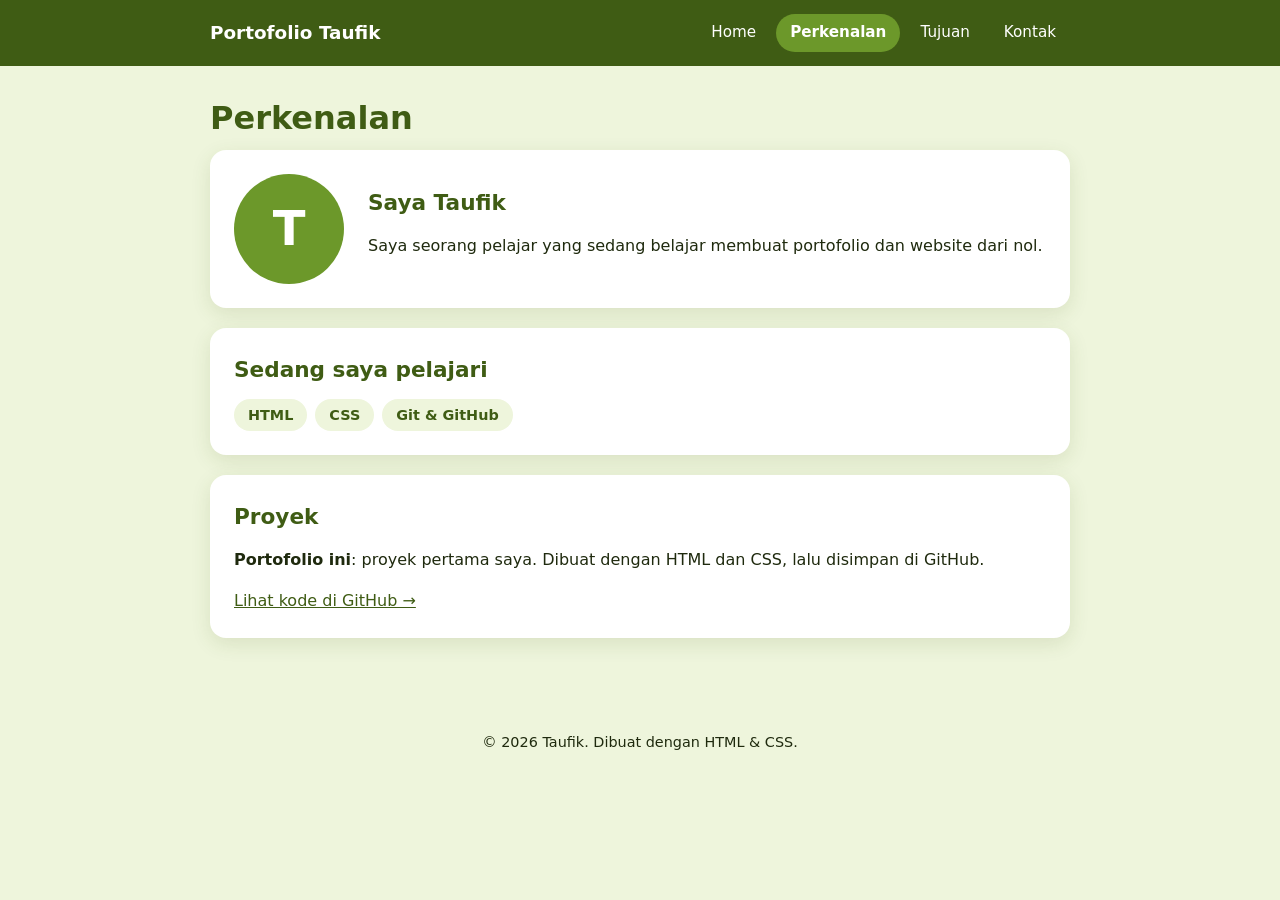
==== perkenalan.html @ ca497faa "first commit" ====
<!DOCTYPE html>
<html lang="id">
<head>
    <meta charset="UTF-8">
    <meta name="viewport" content="width=device-width, initial-scale=1.0">
    <meta name="description" content="Perkenalan Taufik, pelajar yang sedang belajar membuat website.">
    <title>Perkenalan | Portofolio Taufik</title>
    <link rel="stylesheet" href="porto.css">
</head>
<body>
    <header>
        <div class="header-isi">
            <a class="logo" href="portofolio.html">Portofolio Taufik</a>
            <nav>
                <a href="portofolio.html">Home</a>
                <a class="aktif" href="perkenalan.html">Perkenalan</a>
                <a href="tujuan.html">Tujuan</a>
                <a href="kontak.html">Kontak</a>
            </nav>
        </div>
    </header>

    <main>
        <h1>Perkenalan</h1>

        <section class="kartu profil">
            <!-- Ganti huruf "T" dengan foto sendiri, contoh:
                 <img class="avatar" src="images/foto.jpg" alt="Foto Taufik"> -->
            <div class="avatar" aria-hidden="true">T</div>
            <div>
                <h2>Saya Taufik</h2>
                <p>Saya seorang pelajar yang sedang belajar membuat portofolio dan website dari nol.</p>
            </div>
        </section>

        <section class="kartu">
            <h2>Sedang saya pelajari</h2>
            <ul class="tag-daftar">
                <li>HTML</li>
                <li>CSS</li>
                <li>Git &amp; GitHub</li>
            </ul>
        </section>

        <section class="kartu">
            <h2>Proyek</h2>
            <p>
                <strong>Portofolio ini</strong>: proyek pertama saya. Dibuat dengan HTML dan CSS,
                lalu disimpan di GitHub.
            </p>
            <a href="https://github.com/ofikopik/latihan-membuat-portofolio-sediri" target="_blank" rel="noopener">Lihat kode di GitHub →</a>
        </section>
    </main>

    <footer>
        <p>© 2026 Taufik. Dibuat dengan HTML &amp; CSS.</p>
    </footer>
</body>
</html>
---- porto.css ----
/* ===== Variabel warna ===== */
:root {
    --hijau-tua: #3f5c14;
    --hijau: #6c982a;
    --hijau-muda: #eef5dc;
    --teks: #1f2a0e;
    --teks-lembut: #55623a;
    --putih: #ffffff;
    --bayangan: 0 6px 20px rgba(63, 92, 20, 0.12);
}

* {
    box-sizing: border-box;
}

body {
    margin: 0;
    font-family: "Segoe UI", system-ui, -apple-system, Arial, sans-serif;
    color: var(--teks);
    background: var(--hijau-muda);
    line-height: 1.7;
}

/* ===== Header & navigasi ===== */
header {
    background: var(--hijau-tua);
    color: var(--putih);
    position: sticky;
    top: 0;
    z-index: 10;
}

.header-isi {
    max-width: 900px;
    margin: 0 auto;
    padding: 14px 20px;
    display: flex;
    flex-wrap: wrap;
    align-items: center;
    justify-content: space-between;
    gap: 10px;
}

.logo {
    font-weight: 700;
    font-size: 1.15rem;
    color: var(--putih);
    text-decoration: none;
}

nav {
    display: flex;
    flex-wrap: wrap;
    gap: 6px;
}

nav a {
    color: var(--putih);
    text-decoration: none;
    padding: 6px 14px;
    border-radius: 999px;
    font-size: 0.95rem;
    transition: background 0.2s;
}

nav a:hover {
    background: rgba(255, 255, 255, 0.18);
}

nav a.aktif {
    background: var(--hijau);
    font-weight: 600;
}

/* ===== Konten ===== */
main {
    max-width: 900px;
    margin: 0 auto;
    padding: 32px 20px 48px;
}

h1 {
    font-size: 2rem;
    line-height: 1.25;
    margin: 0 0 12px;
    color: var(--hijau-tua);
}

h2 {
    font-size: 1.35rem;
    margin: 0 0 10px;
    color: var(--hijau-tua);
}

p {
    margin: 0 0 14px;
    color: var(--teks);
}

a {
    color: var(--hijau-tua);
}

.kartu {
    background: var(--putih);
    border-radius: 16px;
    padding: 24px;
    margin-bottom: 20px;
    box-shadow: var(--bayangan);
}

.lembut {
    color: var(--teks-lembut);
}

/* ===== Hero (halaman utama) ===== */
.hero {
    background: linear-gradient(135deg, var(--hijau-tua), var(--hijau));
    color: var(--putih);
    border-radius: 20px;
    padding: 40px 28px;
    margin-bottom: 24px;
    box-shadow: var(--bayangan);
}

.hero h1,
.hero p {
    color: var(--putih);
}

.hero p {
    font-size: 1.05rem;
    max-width: 560px;
}

.tombol {
    display: inline-block;
    background: var(--putih);
    color: var(--hijau-tua);
    text-decoration: none;
    font-weight: 600;
    padding: 10px 22px;
    border-radius: 999px;
    margin: 6px 8px 0 0;
    transition: transform 0.15s;
}

.tombol:hover {
    transform: translateY(-2px);
}

.tombol.kosong {
    background: transparent;
    color: var(--putih);
    border: 2px solid var(--putih);
}

/* ===== Avatar (pengganti foto) ===== */
.avatar {
    width: 110px;
    height: 110px;
    border-radius: 50%;
    background: var(--hijau);
    color: var(--putih);
    font-size: 3rem;
    font-weight: 700;
    display: flex;
    align-items: center;
    justify-content: center;
    flex-shrink: 0;
}

.profil {
    display: flex;
    align-items: center;
    gap: 24px;
}

/* ===== Grid & tag ===== */
.grid {
    display: grid;
    grid-template-columns: repeat(auto-fit, minmax(240px, 1fr));
    gap: 20px;
}

.grid .kartu {
    margin-bottom: 0;
}

.tag-daftar {
    display: flex;
    flex-wrap: wrap;
    gap: 8px;
    padding: 0;
    margin: 0;
    list-style: none;
}

.tag-daftar li {
    background: var(--hijau-muda);
    color: var(--hijau-tua);
    padding: 4px 14px;
    border-radius: 999px;
    font-size: 0.9rem;
    font-weight: 600;
}

/* ===== Kontak ===== */
.kontak-daftar {
    list-style: none;
    padding: 0;
    margin: 0;
}

.kontak-daftar li {
    padding: 12px 0;
    border-bottom: 1px solid var(--hijau-muda);
}

.kontak-daftar li:last-child {
    border-bottom: none;
}

/* ===== Footer ===== */
footer {
    text-align: center;
    padding: 24px 20px 32px;
    color: var(--teks-lembut);
    font-size: 0.9rem;
}

/* ===== Responsif ===== */
@media (max-width: 600px) {
    h1 {
        font-size: 1.6rem;
    }

    .hero {
        padding: 28px 20px;
    }

    .profil {
        flex-direction: column;
        text-align: center;
    }

    .header-isi {
        justify-content: center;
    }
}
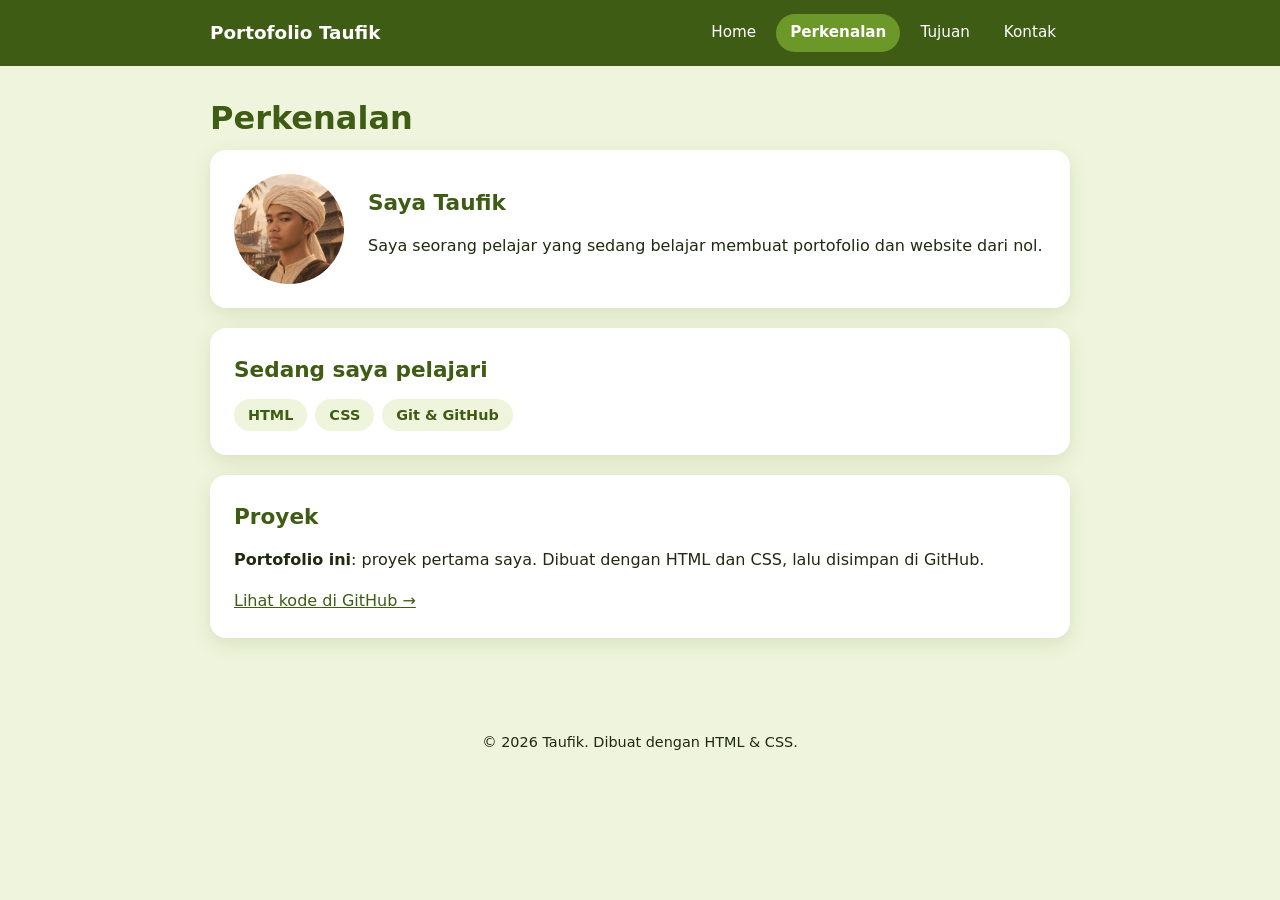
==== commit 95c79d8f: "update beberapa" ====
--- a/perkenalan.html
+++ b/perkenalan.html
@@ -26,7 +26,7 @@
         <section class="kartu profil">
             <!-- Ganti huruf "T" dengan foto sendiri, contoh:
                  <img class="avatar" src="images/foto.jpg" alt="Foto Taufik"> -->
-            <div class="avatar" aria-hidden="true">T</div>
+            <img class="avatar" src="foto/taufik.jpeg" alt="Taufik">
             <div>
                 <h2>Saya Taufik</h2>
                 <p>Saya seorang pelajar yang sedang belajar membuat portofolio dan website dari nol.</p>
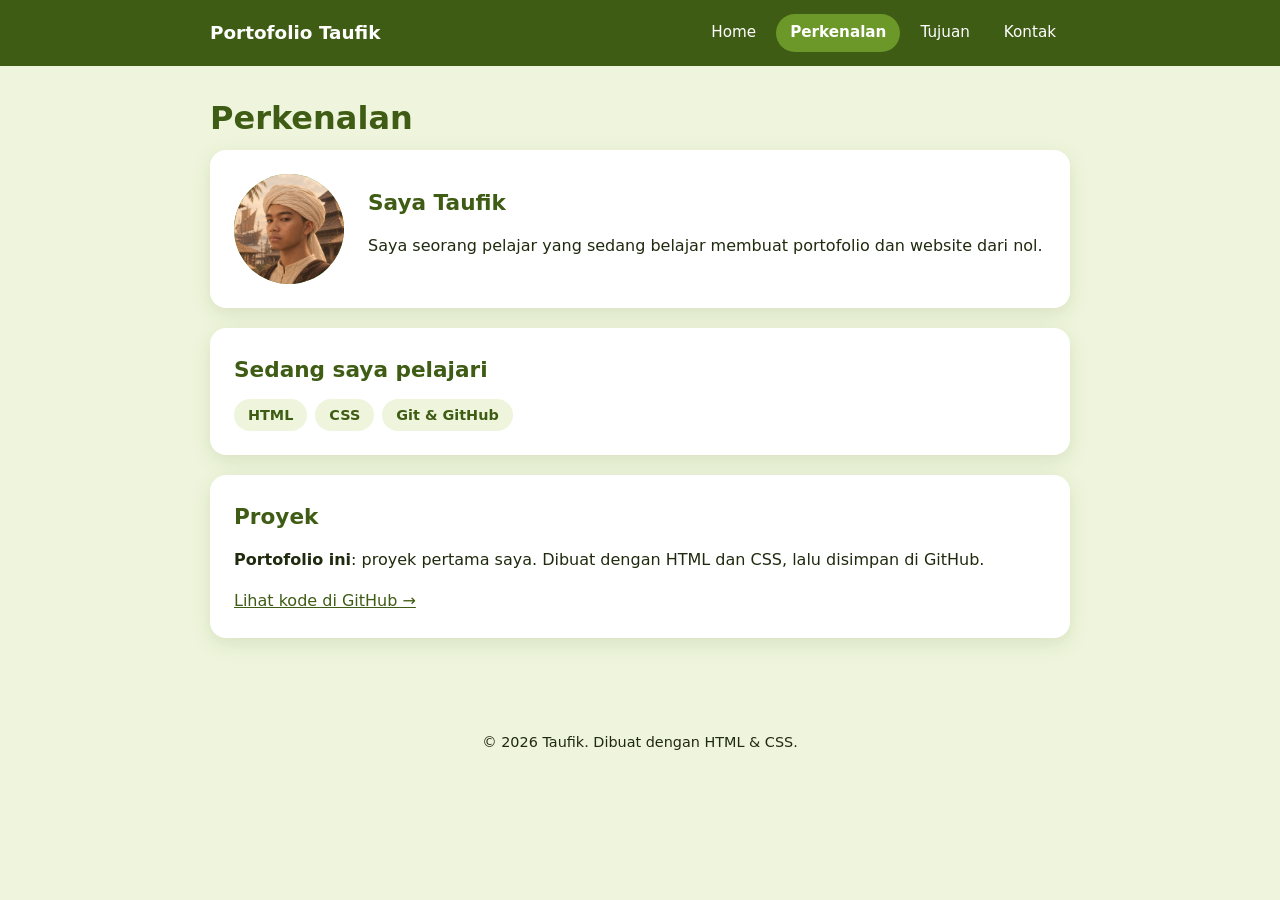
==== commit d5017669: "update lagi" ====
--- a/perkenalan.html
+++ b/perkenalan.html
@@ -24,7 +24,7 @@
         <h1>Perkenalan</h1>
 
         <section class="kartu profil">
-            <!-- Ganti huruf "T" dengan foto sendiri, contoh:
+            <!-- takut aku lupa buat pasang foto contoh:
                  <img class="avatar" src="images/foto.jpg" alt="Foto Taufik"> -->
             <img class="avatar" src="foto/taufik.jpeg" alt="Taufik">
             <div>
